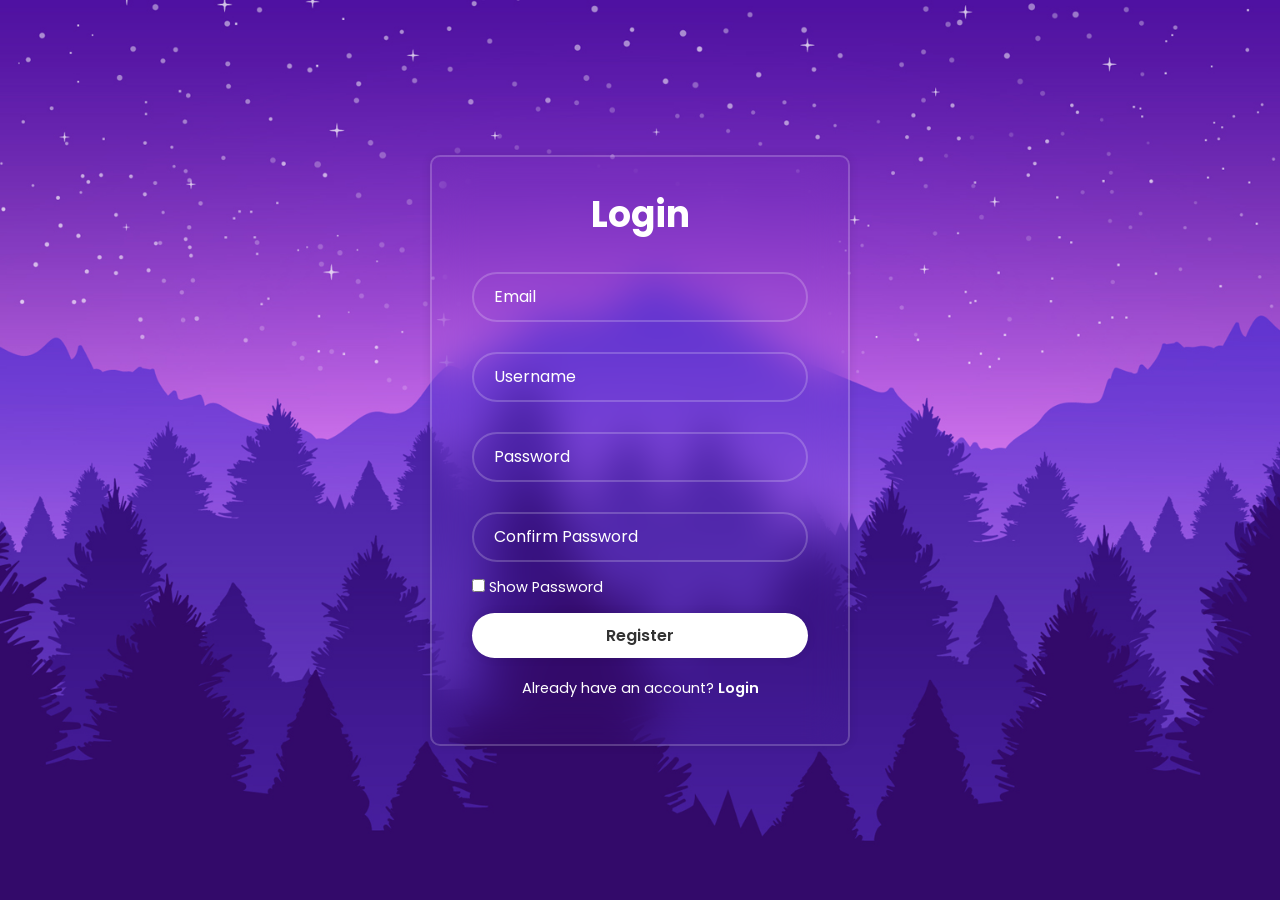
==== fontend/html/Register.html @ 624dd03d "full project" ====
<!DOCTYPE html>
<html lang="en">

<head>
    <meta charset="UTF-8">
    <meta name="viewport" content="width=device-width, initial-scale=1.0">
    <title>Đăng Kí</title>
    <link rel="stylesheet" href="../Style/Register.css">
    <link href="https://cdn.boxicons.com/3.0.8/fonts/basic/boxicons.min.css" rel="stylesheet">
</head>

<body>
    <div class="loginform">
        <h1>Login</h1>
        <div class="input_box">
            <input type="text" placeholder="Email" id="email" required>
            <i class="bx bx-envelope"></i>
        </div>
        <div class="input_box">
            <input type="text" placeholder="Username" id="username" required>
            <i class="bx bx-user"></i>
        </div>
        <div class="input_box">
            <input type="password" class="password" id="pass" placeholder="Password">
            <i class="bx bx-lock"></i>
        </div>
        <div class="input_box">
            <input type="password" class="password" id="cfpass" placeholder="Confirm Password">
            <i class="bx bx-lock"></i>
        </div>
        <div class="show_pass">
            <label>
                <input type="checkbox" onclick="togglePass()"> Show Password
            </label>
            <script src="../Script/Register.js"></script>
        </div>
        <button onclick="register()" class="login-bt">Register</button>
        <div class="regis">
            <p>Already have an account? <a href="../html/Login.html">Login</a></p>
        </div>
    </div>
</body>

</html>
---- fontend/Style/Register.css ----
@import url('https://fonts.googleapis.com/css2?family=Inter:ital,opsz,wght@0,14..32,100..900;1,14..32,100..900&family=Nunito:ital,wght@0,200..1000;1,200..1000&family=Open+Sans:ital,wght@0,300..800;1,300..800&family=Poppins:ital,wght@0,100;0,200;0,300;0,400;0,500;0,600;0,700;0,800;0,900;1,100;1,200;1,300;1,400;1,500;1,600;1,700;1,800;1,900&family=Roboto:ital,wght@0,100..900;1,100..900&display=swap');

*{
    margin: 0;
    padding: 0;
    box-sizing: border-box;
    font-family: 'Poppins', sans-serif;
}
body{
    display: flex;
    justify-content: center;
    align-items: center;
    height: 100vh;
    background: url(../Image/img.jpg) no-repeat;
    background-size: cover;
    background-position: center;
}
.loginform{
    width: 420px;
    background-color: transparent;
    border: 2px solid rgba(255, 255, 255, .2);
    backdrop-filter: blur(20px);
    box-shadow: 0 0 10px rgba(0, 0, 0, .1);
    color: #fff;
    border-radius: 10px;
    padding: 30px 40px;
}
.loginform h1{
    font-size: 36px;
    text-align: center;
}

.loginform .input_box{
    position: relative;
    width: 100%;
    height: 50px;
    margin: 30px 0;
}

.input_box input{
    width: 100%;
    height: 100%;
    background: transparent;
    border: none;
    outline: none;
    border: 2px solid rgba(255, 255, 255, .2);
    border-radius: 40px;
    font-size: 16px;
    color: #fff;
    padding: 20px 45px 20px 20px;
}
.input_box input::placeholder {
    color: #fff;
}
.input_box i{
    position: absolute;
    right: 20px;
    top: 50%;
    transform: translateY(-50%);
    font-size: 20px;
}
.loginform .show_pass{
    display: flex;
    font-size: 14.5px;
    margin: -15px 0 15px;
}
.show_pass lable input{
    accent-color: #fff;
    margin-right: 3px;   
}
.loginform .login-bt{
    width: 100%;
    height: 45px;
    border: none;
    outline: none;
    background-color: #fff;
    border-radius: 40px;
    cursor: pointer;
    font-size: 16px;
    color: #333;
    font-weight: 600;
    box-shadow: 0 0 10px rgba(0, 0, 0, .1);
}
.loginform .regis {
    font-size: 14.5px;
    text-align: center;
    margin: 20px 0 15px
}
.regis p a{
    color: #fff;
    text-decoration: none;
    font-weight: 600;
}
.regis p a:hover{
    text-decoration: underline;
}
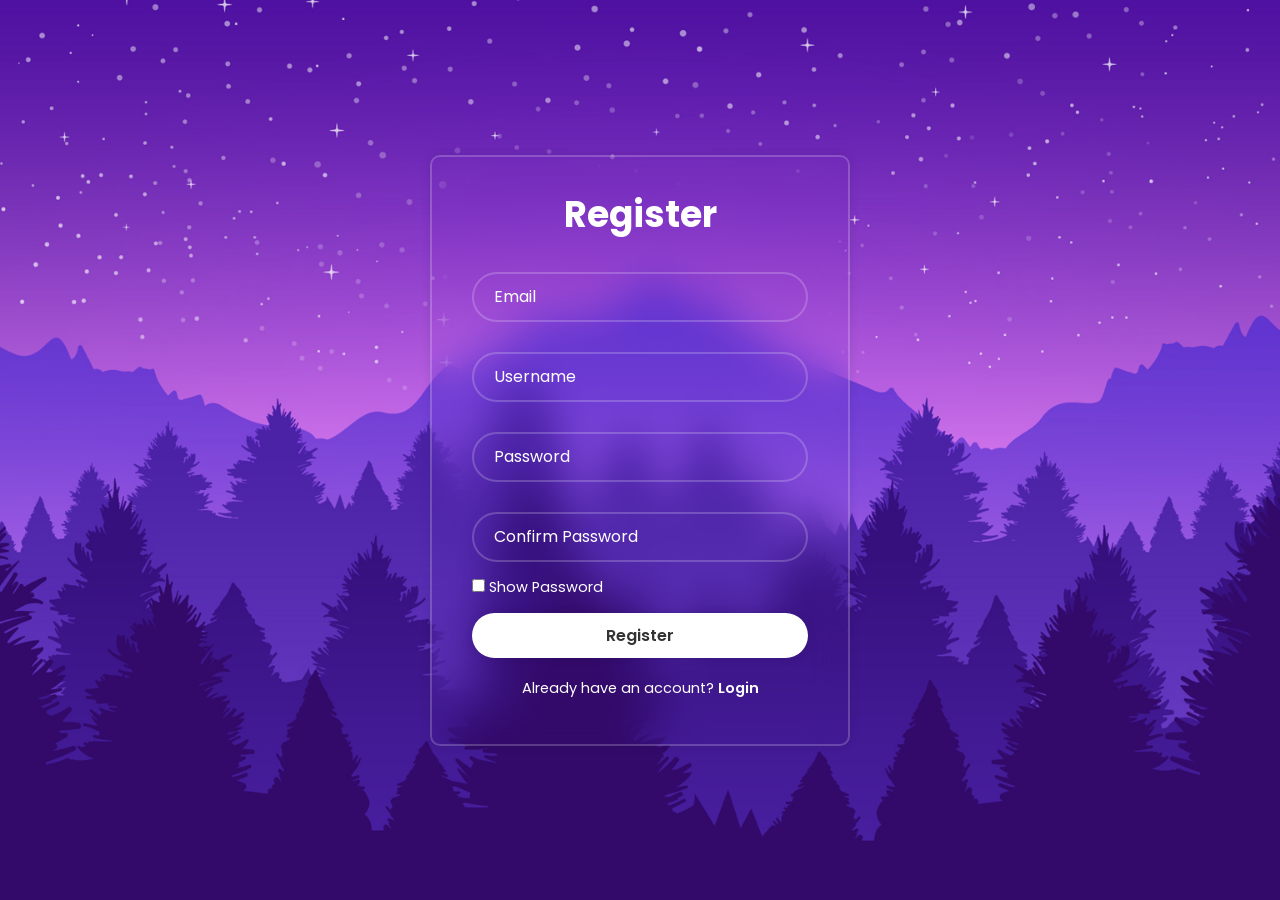
==== commit 261a1417: "Update full backend + frontend shoestore" ====
--- a/fontend/html/Register.html
+++ b/fontend/html/Register.html
@@ -11,7 +11,8 @@
 
 <body>
     <div class="loginform">
-        <h1>Login</h1>
+        <h1>Register</h1>
+        
         <div class="input_box">
             <input type="text" placeholder="Email" id="email" required>
             <i class="bx bx-envelope"></i>
@@ -21,24 +22,28 @@
             <i class="bx bx-user"></i>
         </div>
         <div class="input_box">
-            <input type="password" class="password" id="pass" placeholder="Password">
+            <input type="password" class="password" id="pass" placeholder="Password" required>
             <i class="bx bx-lock"></i>
         </div>
         <div class="input_box">
-            <input type="password" class="password" id="cfpass" placeholder="Confirm Password">
+            <input type="password" class="password" id="cfpass" placeholder="Confirm Password" required>
             <i class="bx bx-lock"></i>
         </div>
+        
         <div class="show_pass">
             <label>
                 <input type="checkbox" onclick="togglePass()"> Show Password
             </label>
-            <script src="../Script/Register.js"></script>
         </div>
+        
         <button onclick="register()" class="login-bt">Register</button>
+        
         <div class="regis">
             <p>Already have an account? <a href="../html/Login.html">Login</a></p>
         </div>
     </div>
+
+    <script src="../Script/Register.js"></script>
 </body>
 
 </html>
